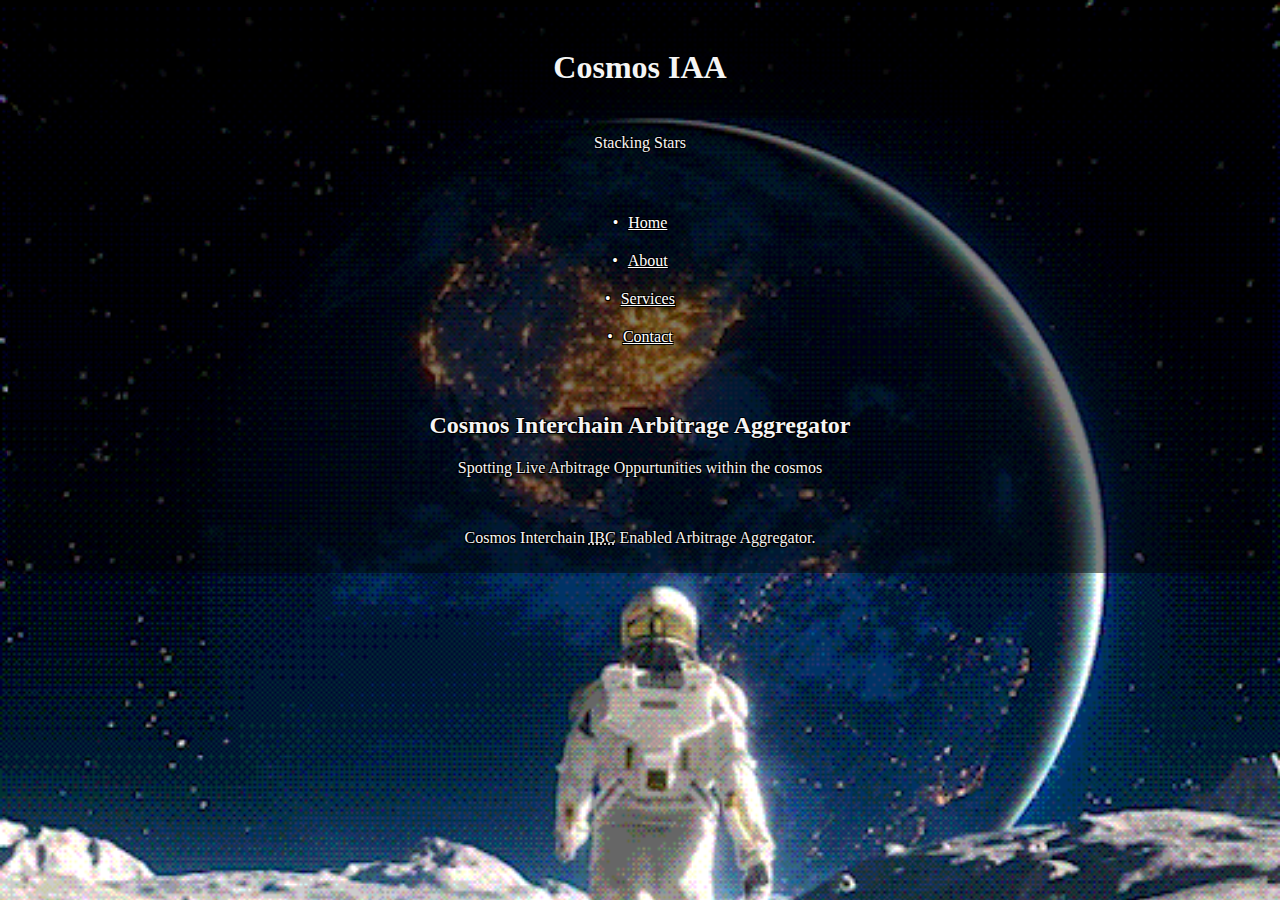
==== index.html @ 2261ec16 "added home.html file, included home.html into <a> of nav for 'home'" ====
<!DOCTYPE html>
<html>
  <head>
    <link rel="stylesheet" href="stylesindex.css">
    <meta charset="utf-8">
    <title>Cosmos IAA</title>
  </head>
  <body>
    <header>
      <main>
        <h1>Cosmos IAA</h1>
      </main>
      <p>Stacking Stars</p>
    </header>
    <nav>
      <ul>
        <li><a href="home.html">Home</a></li>
        <li><a href="#">About</a></li>
        <li><a href="#">Services</a></li>
        <li><a href="#">Contact</a></li>
      </ul>
    </nav>
    <main>
      <section>
      <h2>Cosmos Interchain Arbitrage Aggregator</h2>
      <p>Spotting Live Arbitrage Oppurtunities within the cosmos</p>
      </section>
    </main>
    <footer>
      <p>
        Cosmos Interchain 
       <abbr title="Inter-Blockchain-Connection">
        IBC</abbr>
        Enabled Arbitrage Aggregator.
      </p>
    </footer>
  </body>
</html>
---- stylesindex.css ----
/* Center-align text within the body */
body {
background-image: url("astronaught.gif");
background-size: cover;
background-repeat: no-repeat;
  text-align: center;
}

/* Center-align text within specific elements */
header, nav, main, footer {
  color: whitesmoke;
  text-shadow: -1px -1px 0 black, 1px -1px 0 black, -1px 1px 0 black, 1px 1px 0 black;
  text-align: center;
  background: rgba(0, 0, 0, 0.5); /* 0.5 for 50% transparency */
  padding: 10px; /* Add some padding for space around the text */
  border-radius: 10px; /* Add rounded corners */
}

/* Add black outline shadow to text within nav */
nav, ul, li, a{
color: white;
  text-shadow: -1px -1px 0 black, 1px -1px 0 black, -1px 1px 0 black, 1px 1px 0 black;

}
/* Center-align list dots within ul */
ul {
  display: flex;
  flex-direction: column;
  align-items: center;
  padding-left: 0; /* Remove default padding */
  list-style: none; /* Remove default list-style */
}

/* Center-align list items using pseudo-element */
ul li {
  display: flex;
  align-items: center;
  margin: 10px 0; /* Adjust margin as needed */
}

ul li::before {
  content: "•"; /* Use a bullet character */
  margin-right: 10px; /* Add spacing between bullet and text */
}

/* Change link color */
a {
  color: white;
  text-decoration: underline;
}

/* Change link color for visited links */
a:visited {
  color: white;
}
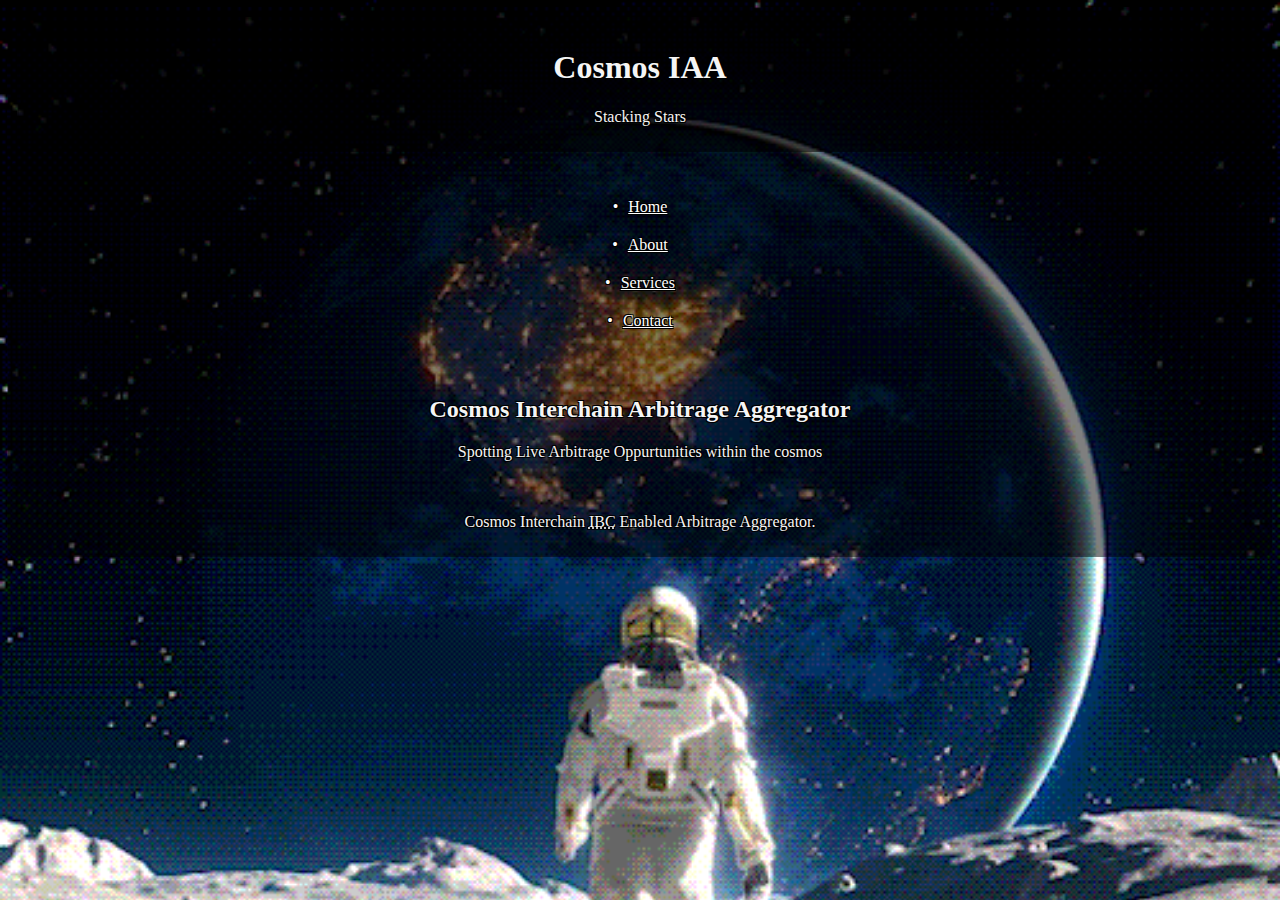
==== commit c1852f78: "arranged <h1>+its <p> within the <main> to combine padding for 'header'" ====
--- a/index.html
+++ b/index.html
@@ -1,7 +1,7 @@
 <!DOCTYPE html>
 <html>
   <head>
-    <link rel="stylesheet" href="stylesindex.css">
+    <link rel="stylesheet" href="index.css">
     <meta charset="utf-8">
     <title>Cosmos IAA</title>
   </head>
@@ -9,8 +9,9 @@
     <header>
       <main>
         <h1>Cosmos IAA</h1>
-      </main>
+      
       <p>Stacking Stars</p>
+    </main>
     </header>
     <nav>
       <ul>
--- a/index.css
+++ b/index.css
@@ -0,0 +1,50 @@
+/* Center-align text within the body + background GIF */
+body {
+background-image: url("astronaught.gif");
+background-size: cover;
+background-repeat: no-repeat;
+  text-align: center;
+}
+
+/* Center-align text within specific elements + transparent padding beneath specific elements + color of font*/
+header, nav, main, footer {
+  color: whitesmoke;
+  text-shadow: -1px -1px 0 black, 1px -1px 0 black, -1px 1px 0 black, 1px 1px 0 black;
+  text-align: center;
+  background: rgba(0, 0, 0, 0.5); /* 0.5 for 50% transparency */
+  padding: 10px; /* Add some padding for space around the text */
+  border-radius: 10px; /* Add rounded corners */
+}
+
+/* Add black outline shadow to text within nav,ul,li,a */
+nav, ul, li, a{
+color: white;
+  text-shadow: -1px -1px 0 black, 1px -1px 0 black, -1px 1px 0 black, 1px 1px 0 black;
+
+}
+/* Center-align list dots within ul */
+ul {
+  display: flex;
+  flex-direction: column;
+  align-items: center;
+  padding-left: 0; /* Remove default padding */
+  list-style: none; /* Remove default list-style */
+}
+
+/* Center-align list items using pseudo-element */
+ul li {
+  display: flex;
+  align-items: center;
+  margin: 10px 0; /* Adjust margin as needed */
+}
+
+ul li::before {
+  content: "•"; /* Use a bullet character */
+  margin-right: 10px; /* Add spacing between bullet and text */
+}
+
+/* Change link color */
+a {
+  color: white;
+  text-decoration: underline;
+}
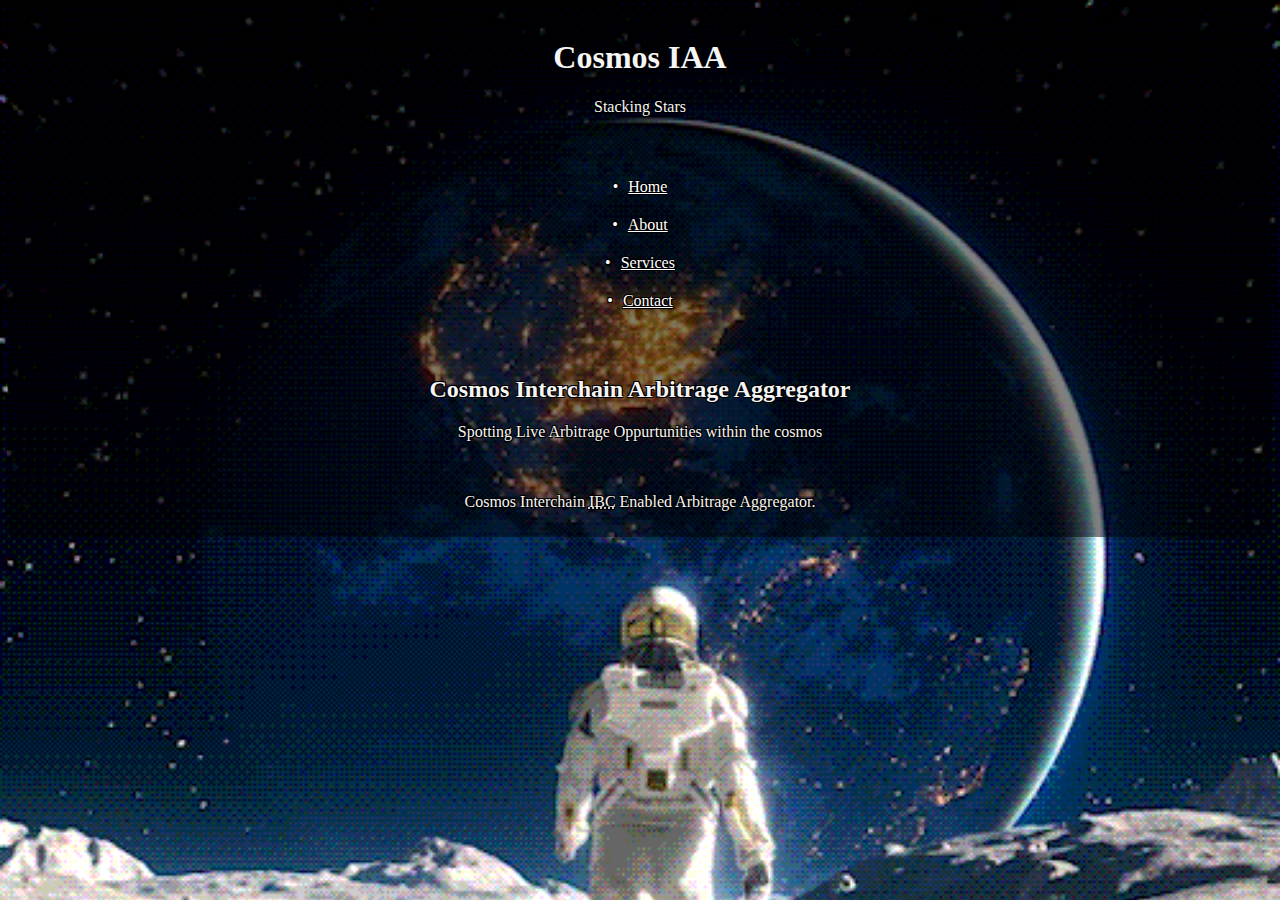
==== commit 9948fcb2: "replaced 'header,nav,main,footer' selector from index.css w/ container class est. via styles.css" ====
--- a/index.html
+++ b/index.html
@@ -1,19 +1,20 @@
 <!DOCTYPE html>
 <html>
   <head>
+    <link rel="stylesheet" href="styles.css">
     <link rel="stylesheet" href="index.css">
     <meta charset="utf-8">
     <title>Cosmos IAA</title>
   </head>
   <body>
-    <header>
+    <header class="container">
       <main>
         <h1>Cosmos IAA</h1>
       
       <p>Stacking Stars</p>
     </main>
     </header>
-    <nav>
+    <nav class="container">
       <ul>
         <li><a href="home.html">Home</a></li>
         <li><a href="#">About</a></li>
@@ -21,13 +22,13 @@
         <li><a href="#">Contact</a></li>
       </ul>
     </nav>
-    <main>
+    <main class="container">
       <section>
       <h2>Cosmos Interchain Arbitrage Aggregator</h2>
       <p>Spotting Live Arbitrage Oppurtunities within the cosmos</p>
       </section>
     </main>
-    <footer>
+    <footer class="container">
       <p>
         Cosmos Interchain 
        <abbr title="Inter-Blockchain-Connection">
--- a/styles.css
+++ b/styles.css
@@ -0,0 +1,11 @@
+/* Shared Styles via Classes & ID*/
+/* Center-align text within specific elements + transparent padding beneath specific elements + color of font*/
+ /* Styles for containers */
+ .container {
+    color: whitesmoke;
+    text-shadow: -1px -1px 0 black, 1px -1px 0 black, -1px 1px 0 black, 1px 1px 0 black;
+    text-align: center;
+    background: rgba(0, 0, 0, 0.5); /* 50% transparent black background */
+    padding: 10px;
+    border-radius: 10px;
+  }--- a/index.css
+++ b/index.css
@@ -7,14 +7,16 @@
 }
 
 /* Center-align text within specific elements + transparent padding beneath specific elements + color of font*/
-header, nav, main, footer {
+ /* Styles for containers */
+.container {
   color: whitesmoke;
   text-shadow: -1px -1px 0 black, 1px -1px 0 black, -1px 1px 0 black, 1px 1px 0 black;
   text-align: center;
-  background: rgba(0, 0, 0, 0.5); /* 0.5 for 50% transparency */
-  padding: 10px; /* Add some padding for space around the text */
-  border-radius: 10px; /* Add rounded corners */
+  background: rgba(0, 0, 0, 0.5); /* 50% transparent black background */
+  padding: 10px;
+  border-radius: 10px;
 }
+
 
 /* Add black outline shadow to text within nav,ul,li,a */
 nav, ul, li, a{
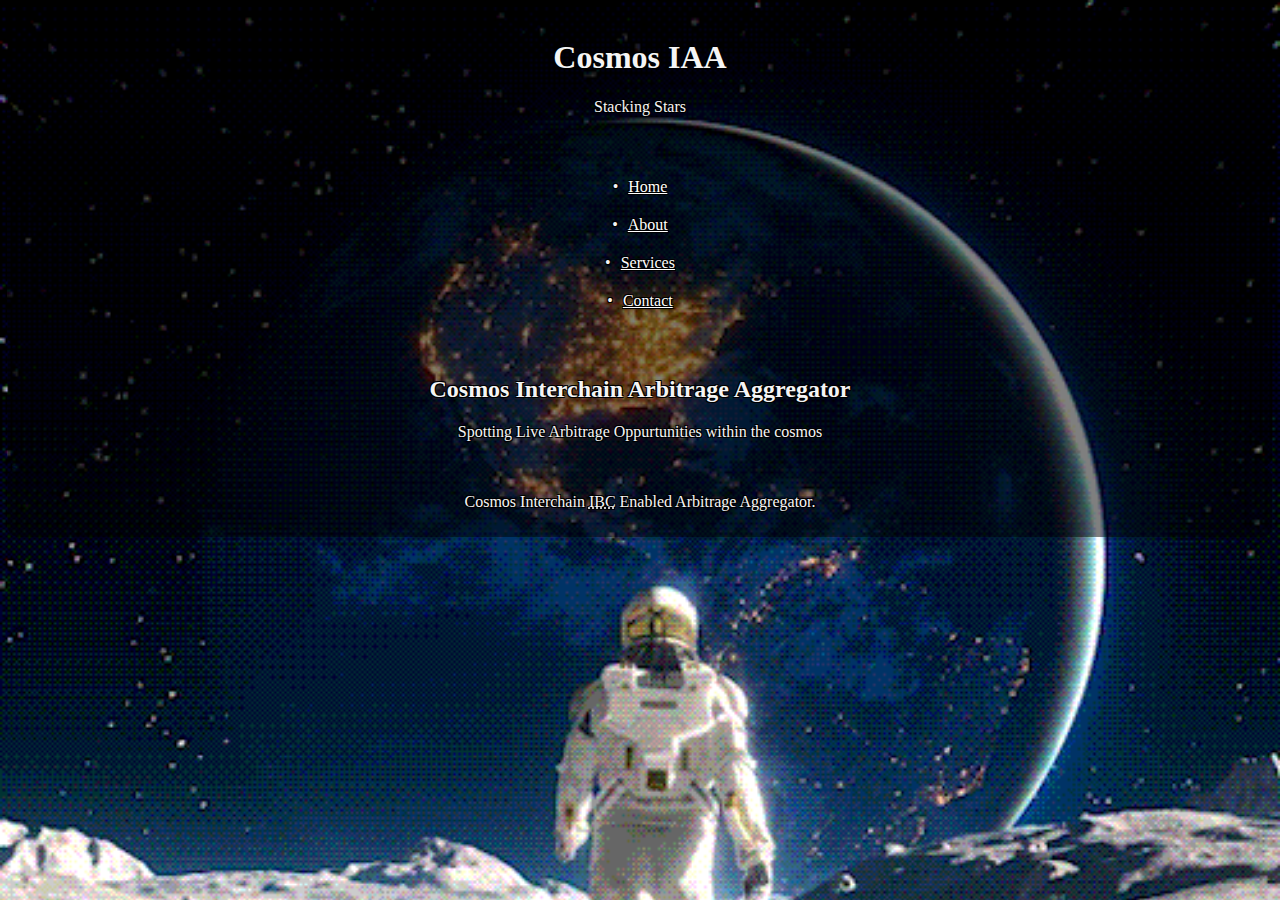
==== commit a5187bcd: "replaced individual css for both 'index.css' & 'home.css' with 'bodytextcenterbackground' class via " ====
--- a/index.html
+++ b/index.html
@@ -6,7 +6,7 @@
     <meta charset="utf-8">
     <title>Cosmos IAA</title>
   </head>
-  <body>
+  <body class="bodytextcenterbackground">
     <header class="container">
       <main>
         <h1>Cosmos IAA</h1>
--- a/styles.css
+++ b/styles.css
@@ -1,6 +1,15 @@
 /* Shared Styles via Classes & ID*/
-/* Center-align text within specific elements + transparent padding beneath specific elements + color of font*/
- /* Styles for containers */
+
+/* Center-align text within the body + background GIF */
+.bodytextcenterbackground {
+    background-image: url("astronaught.gif");
+    background-size: cover;
+    background-repeat: no-repeat;
+      text-align: center;
+    }
+    
+
+/* Center-align text within specific elements + text shadow + transparent padding beneath specific elements + color of font*/
  .container {
     color: whitesmoke;
     text-shadow: -1px -1px 0 black, 1px -1px 0 black, -1px 1px 0 black, 1px 1px 0 black;
--- a/index.css
+++ b/index.css
@@ -1,29 +1,5 @@
-/* Center-align text within the body + background GIF */
-body {
-background-image: url("astronaught.gif");
-background-size: cover;
-background-repeat: no-repeat;
-  text-align: center;
-}
+/* Specific CSS to 'index.html'*/
 
-/* Center-align text within specific elements + transparent padding beneath specific elements + color of font*/
- /* Styles for containers */
-.container {
-  color: whitesmoke;
-  text-shadow: -1px -1px 0 black, 1px -1px 0 black, -1px 1px 0 black, 1px 1px 0 black;
-  text-align: center;
-  background: rgba(0, 0, 0, 0.5); /* 50% transparent black background */
-  padding: 10px;
-  border-radius: 10px;
-}
-
-
-/* Add black outline shadow to text within nav,ul,li,a */
-nav, ul, li, a{
-color: white;
-  text-shadow: -1px -1px 0 black, 1px -1px 0 black, -1px 1px 0 black, 1px 1px 0 black;
-
-}
 /* Center-align list dots within ul */
 ul {
   display: flex;
@@ -45,7 +21,7 @@
   margin-right: 10px; /* Add spacing between bullet and text */
 }
 
-/* Change link color */
+/* Change link color + underline */
 a {
   color: white;
   text-decoration: underline;
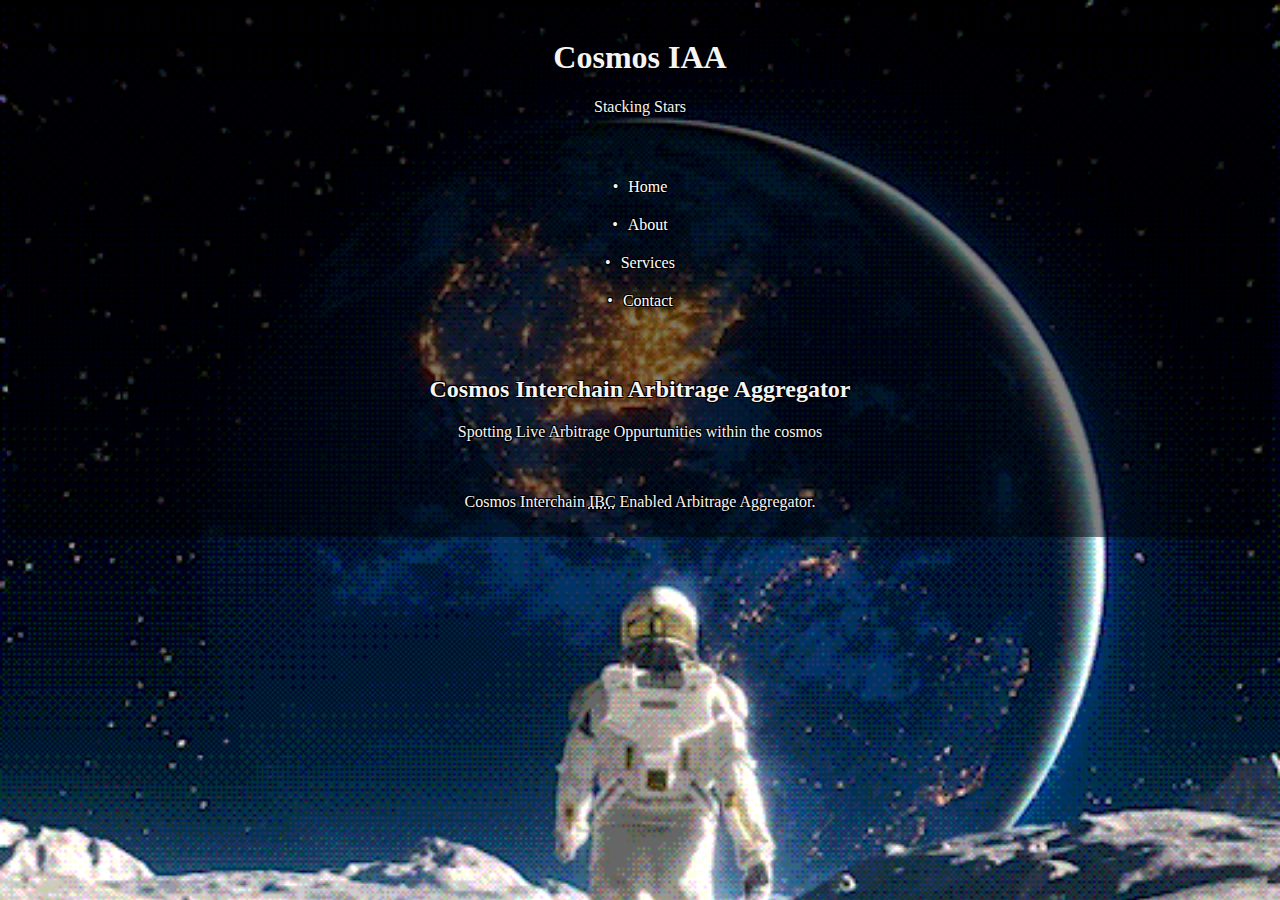
==== commit 4be28612: "Update index.html" ====
--- a/index.html
+++ b/index.html
@@ -1,4 +1,5 @@
 <!DOCTYPE html>
+<lang ="en">
 <html>
   <head>
     <link rel="stylesheet" href="styles.css">
--- a/index.css
+++ b/index.css
@@ -24,5 +24,5 @@
 /* Change link color + underline */
 a {
   color: white;
-  text-decoration: underline;
+  text-decoration: none;
 }
